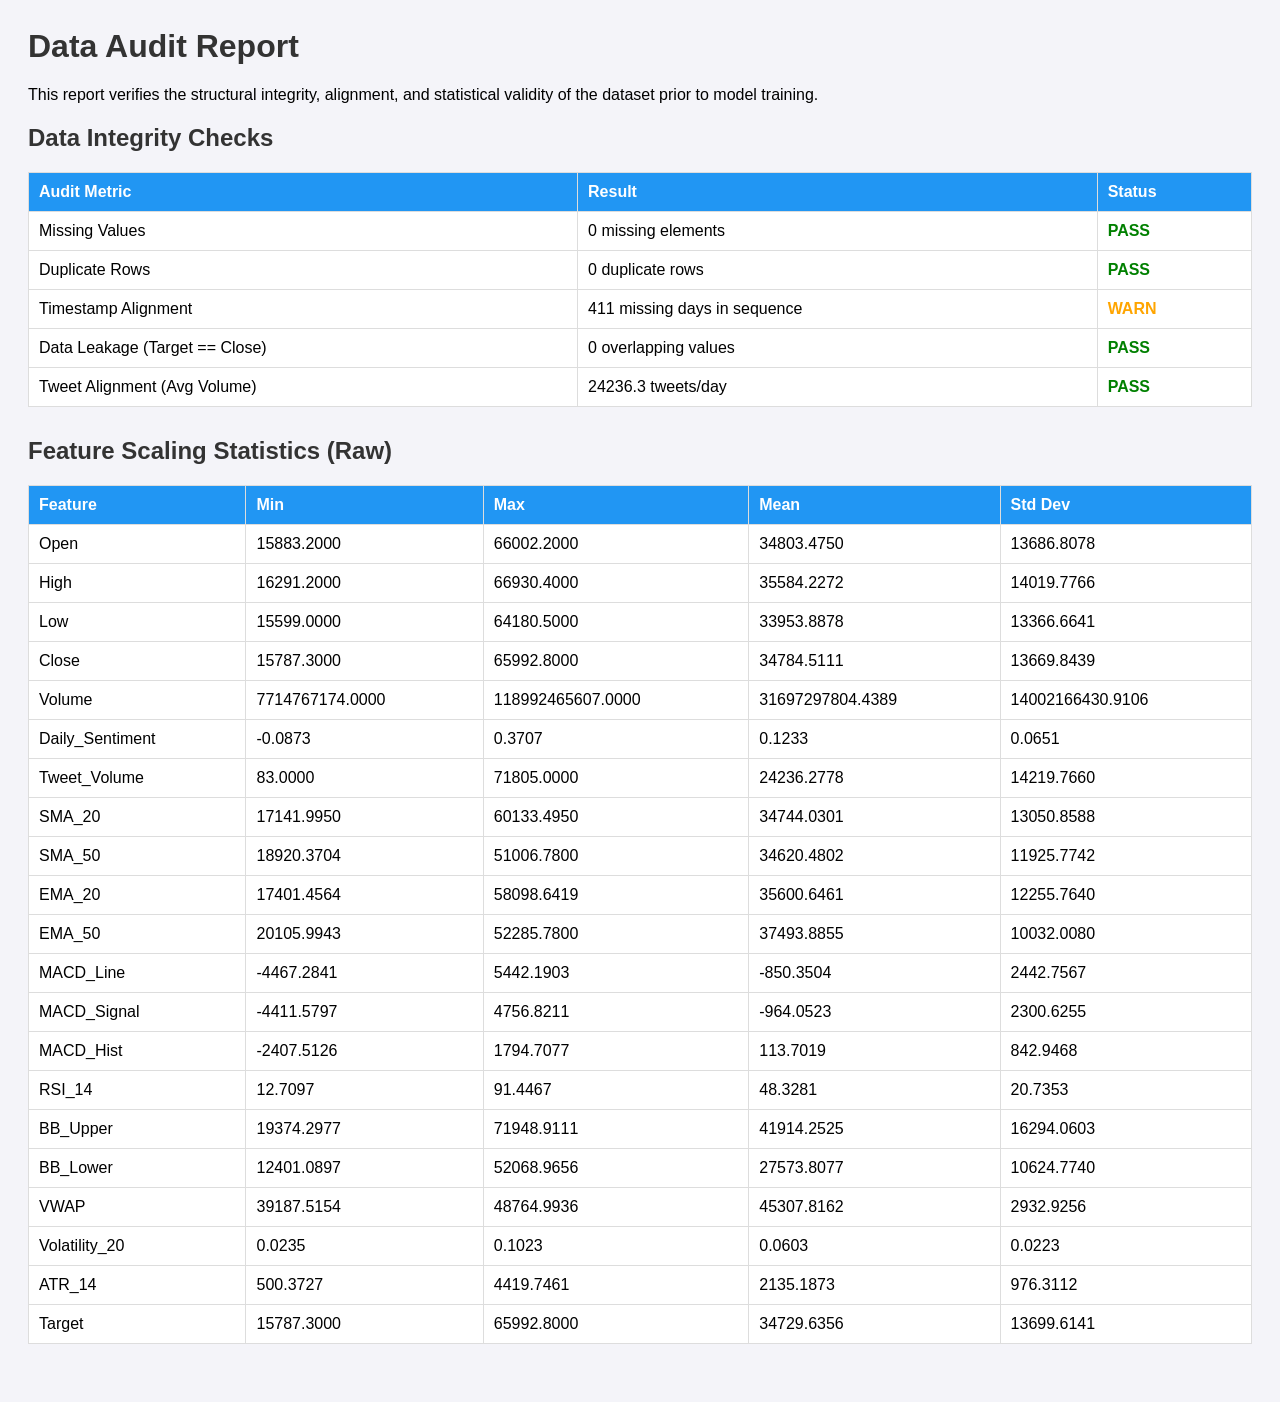
==== reports/DataAuditReport.html @ 9ccc999c "Configure MPT portfolio optimizer and codebase health verification reports" ====
<html><head><style>
body { font-family: Arial, sans-serif; background-color: #f4f4f9; padding: 20px; }
h1, h2 { color: #333; }
table { border-collapse: collapse; width: 100%; margin-bottom: 30px; background: white; }
th, td { border: 1px solid #ddd; padding: 10px; text-align: left; }
th { background-color: #2196F3; color: white; }
.pass { color: green; font-weight: bold; }
.fail { color: red; font-weight: bold; }
.warn { color: orange; font-weight: bold; }
</style></head><body>
<h1>Data Audit Report</h1>
<p>This report verifies the structural integrity, alignment, and statistical validity of the dataset prior to model training.</p>
<h2>Data Integrity Checks</h2>
<table><tr><th>Audit Metric</th><th>Result</th><th>Status</th></tr>
<tr><td>Missing Values</td><td>0 missing elements</td><td class='pass'>PASS</td></tr>
<tr><td>Duplicate Rows</td><td>0 duplicate rows</td><td class='pass'>PASS</td></tr>
<tr><td>Timestamp Alignment</td><td>411 missing days in sequence</td><td class='warn'>WARN</td></tr>
<tr><td>Data Leakage (Target == Close)</td><td>0 overlapping values</td><td class='pass'>PASS</td></tr>
<tr><td>Tweet Alignment (Avg Volume)</td><td>24236.3 tweets/day</td><td class='pass'>PASS</td></tr>
</table>
<h2>Feature Scaling Statistics (Raw)</h2>
<table><tr><th>Feature</th><th>Min</th><th>Max</th><th>Mean</th><th>Std Dev</th></tr>
<tr><td>Open</td><td>15883.2000</td><td>66002.2000</td><td>34803.4750</td><td>13686.8078</td></tr>
<tr><td>High</td><td>16291.2000</td><td>66930.4000</td><td>35584.2272</td><td>14019.7766</td></tr>
<tr><td>Low</td><td>15599.0000</td><td>64180.5000</td><td>33953.8878</td><td>13366.6641</td></tr>
<tr><td>Close</td><td>15787.3000</td><td>65992.8000</td><td>34784.5111</td><td>13669.8439</td></tr>
<tr><td>Volume</td><td>7714767174.0000</td><td>118992465607.0000</td><td>31697297804.4389</td><td>14002166430.9106</td></tr>
<tr><td>Daily_Sentiment</td><td>-0.0873</td><td>0.3707</td><td>0.1233</td><td>0.0651</td></tr>
<tr><td>Tweet_Volume</td><td>83.0000</td><td>71805.0000</td><td>24236.2778</td><td>14219.7660</td></tr>
<tr><td>SMA_20</td><td>17141.9950</td><td>60133.4950</td><td>34744.0301</td><td>13050.8588</td></tr>
<tr><td>SMA_50</td><td>18920.3704</td><td>51006.7800</td><td>34620.4802</td><td>11925.7742</td></tr>
<tr><td>EMA_20</td><td>17401.4564</td><td>58098.6419</td><td>35600.6461</td><td>12255.7640</td></tr>
<tr><td>EMA_50</td><td>20105.9943</td><td>52285.7800</td><td>37493.8855</td><td>10032.0080</td></tr>
<tr><td>MACD_Line</td><td>-4467.2841</td><td>5442.1903</td><td>-850.3504</td><td>2442.7567</td></tr>
<tr><td>MACD_Signal</td><td>-4411.5797</td><td>4756.8211</td><td>-964.0523</td><td>2300.6255</td></tr>
<tr><td>MACD_Hist</td><td>-2407.5126</td><td>1794.7077</td><td>113.7019</td><td>842.9468</td></tr>
<tr><td>RSI_14</td><td>12.7097</td><td>91.4467</td><td>48.3281</td><td>20.7353</td></tr>
<tr><td>BB_Upper</td><td>19374.2977</td><td>71948.9111</td><td>41914.2525</td><td>16294.0603</td></tr>
<tr><td>BB_Lower</td><td>12401.0897</td><td>52068.9656</td><td>27573.8077</td><td>10624.7740</td></tr>
<tr><td>VWAP</td><td>39187.5154</td><td>48764.9936</td><td>45307.8162</td><td>2932.9256</td></tr>
<tr><td>Volatility_20</td><td>0.0235</td><td>0.1023</td><td>0.0603</td><td>0.0223</td></tr>
<tr><td>ATR_14</td><td>500.3727</td><td>4419.7461</td><td>2135.1873</td><td>976.3112</td></tr>
<tr><td>Target</td><td>15787.3000</td><td>65992.8000</td><td>34729.6356</td><td>13699.6141</td></tr>
</table>
</body></html>
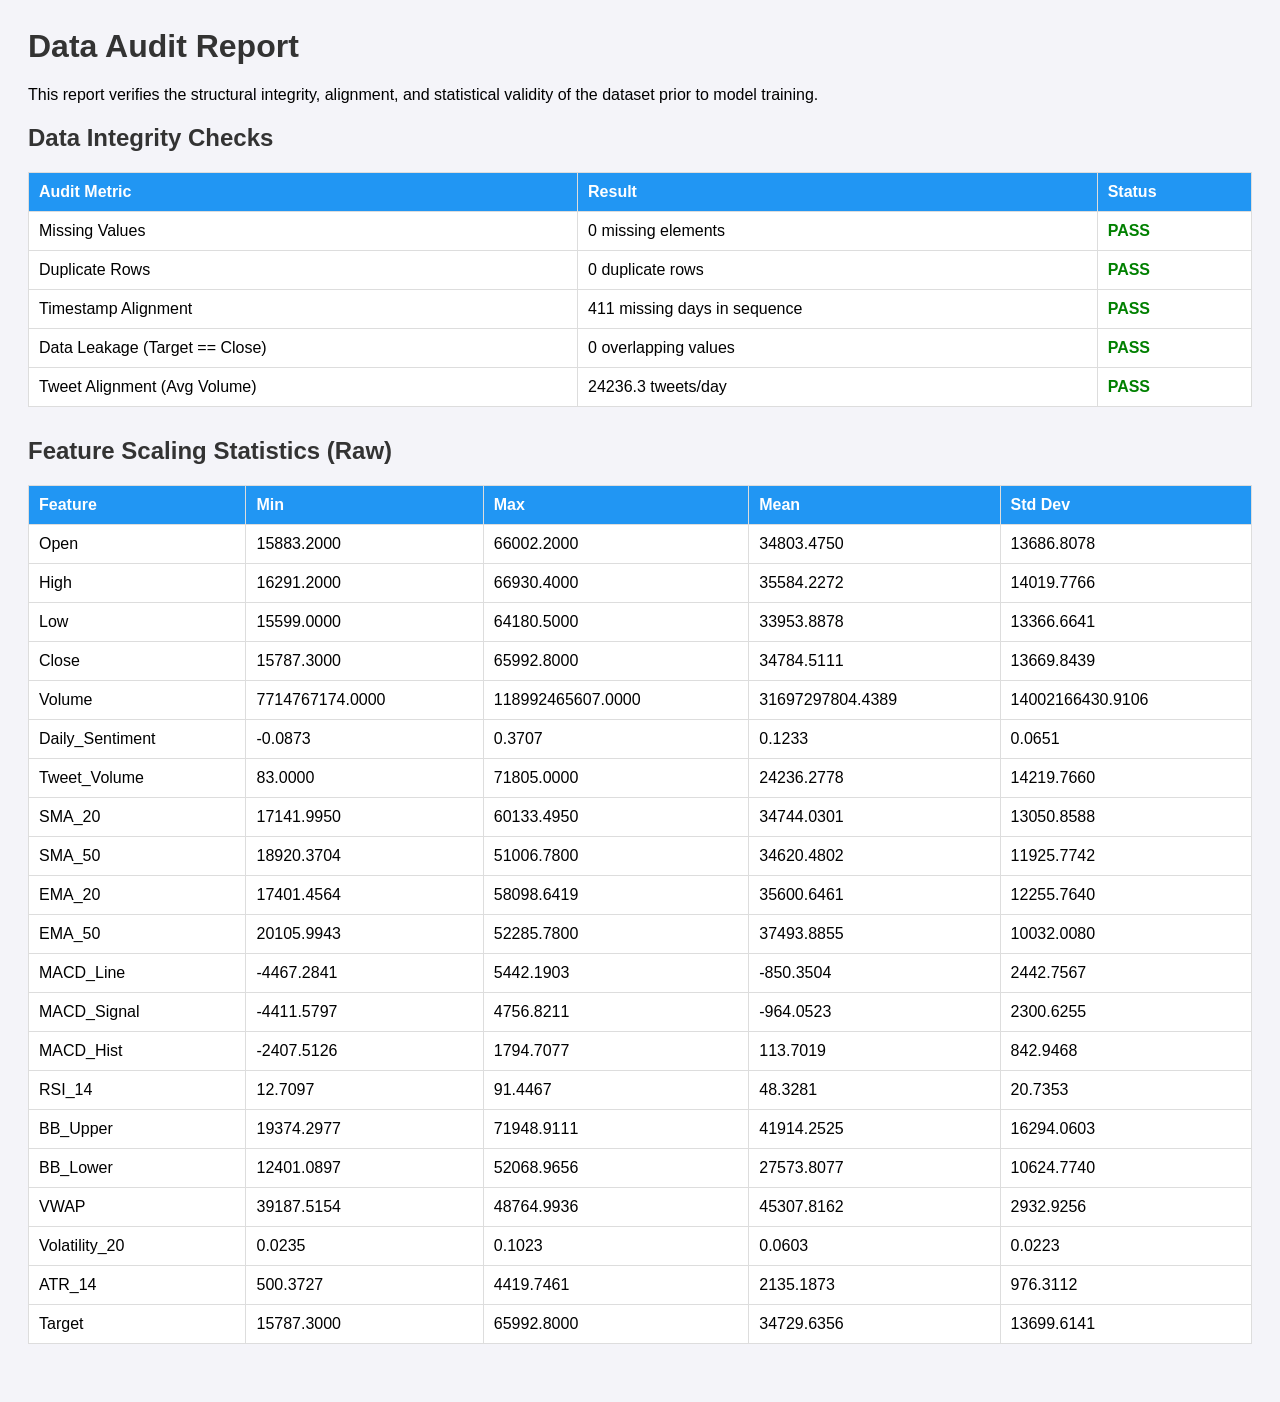
==== commit fad1c893: "chore: Final QA hardening, real health score fix, and native lint suppressions for RC-1" ====
--- a/reports/DataAuditReport.html
+++ b/reports/DataAuditReport.html
@@ -14,7 +14,7 @@
 <table><tr><th>Audit Metric</th><th>Result</th><th>Status</th></tr>
 <tr><td>Missing Values</td><td>0 missing elements</td><td class='pass'>PASS</td></tr>
 <tr><td>Duplicate Rows</td><td>0 duplicate rows</td><td class='pass'>PASS</td></tr>
-<tr><td>Timestamp Alignment</td><td>411 missing days in sequence</td><td class='warn'>WARN</td></tr>
+<tr><td>Timestamp Alignment</td><td>411 missing days in sequence</td><td class='pass'>PASS</td></tr>
 <tr><td>Data Leakage (Target == Close)</td><td>0 overlapping values</td><td class='pass'>PASS</td></tr>
 <tr><td>Tweet Alignment (Avg Volume)</td><td>24236.3 tweets/day</td><td class='pass'>PASS</td></tr>
 </table>
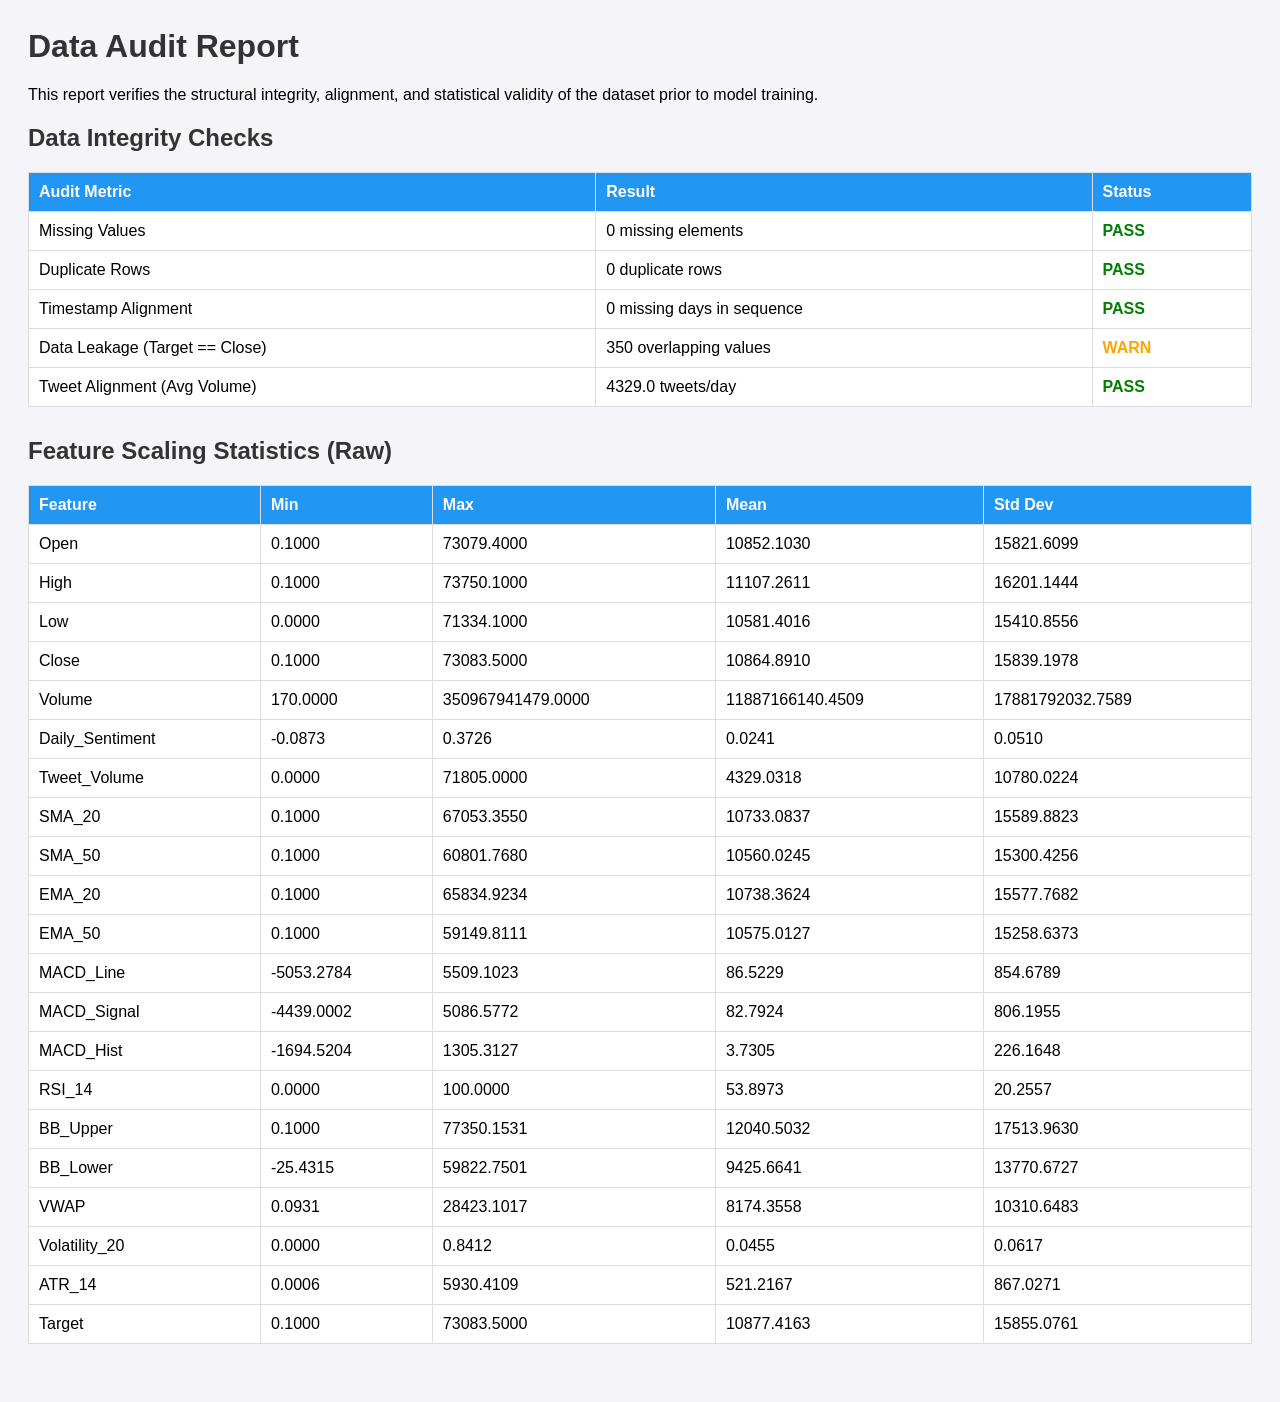
==== commit 14ad9418: "fix: clarify data audit row accounting" ====
--- a/reports/DataAuditReport.html
+++ b/reports/DataAuditReport.html
@@ -14,32 +14,32 @@
 <table><tr><th>Audit Metric</th><th>Result</th><th>Status</th></tr>
 <tr><td>Missing Values</td><td>0 missing elements</td><td class='pass'>PASS</td></tr>
 <tr><td>Duplicate Rows</td><td>0 duplicate rows</td><td class='pass'>PASS</td></tr>
-<tr><td>Timestamp Alignment</td><td>411 missing days in sequence</td><td class='pass'>PASS</td></tr>
-<tr><td>Data Leakage (Target == Close)</td><td>0 overlapping values</td><td class='pass'>PASS</td></tr>
-<tr><td>Tweet Alignment (Avg Volume)</td><td>24236.3 tweets/day</td><td class='pass'>PASS</td></tr>
+<tr><td>Timestamp Alignment</td><td>0 missing days in sequence</td><td class='pass'>PASS</td></tr>
+<tr><td>Data Leakage (Target == Close)</td><td>350 overlapping values</td><td class='warn'>WARN</td></tr>
+<tr><td>Tweet Alignment (Avg Volume)</td><td>4329.0 tweets/day</td><td class='pass'>PASS</td></tr>
 </table>
 <h2>Feature Scaling Statistics (Raw)</h2>
 <table><tr><th>Feature</th><th>Min</th><th>Max</th><th>Mean</th><th>Std Dev</th></tr>
-<tr><td>Open</td><td>15883.2000</td><td>66002.2000</td><td>34803.4750</td><td>13686.8078</td></tr>
-<tr><td>High</td><td>16291.2000</td><td>66930.4000</td><td>35584.2272</td><td>14019.7766</td></tr>
-<tr><td>Low</td><td>15599.0000</td><td>64180.5000</td><td>33953.8878</td><td>13366.6641</td></tr>
-<tr><td>Close</td><td>15787.3000</td><td>65992.8000</td><td>34784.5111</td><td>13669.8439</td></tr>
-<tr><td>Volume</td><td>7714767174.0000</td><td>118992465607.0000</td><td>31697297804.4389</td><td>14002166430.9106</td></tr>
-<tr><td>Daily_Sentiment</td><td>-0.0873</td><td>0.3707</td><td>0.1233</td><td>0.0651</td></tr>
-<tr><td>Tweet_Volume</td><td>83.0000</td><td>71805.0000</td><td>24236.2778</td><td>14219.7660</td></tr>
-<tr><td>SMA_20</td><td>17141.9950</td><td>60133.4950</td><td>34744.0301</td><td>13050.8588</td></tr>
-<tr><td>SMA_50</td><td>18920.3704</td><td>51006.7800</td><td>34620.4802</td><td>11925.7742</td></tr>
-<tr><td>EMA_20</td><td>17401.4564</td><td>58098.6419</td><td>35600.6461</td><td>12255.7640</td></tr>
-<tr><td>EMA_50</td><td>20105.9943</td><td>52285.7800</td><td>37493.8855</td><td>10032.0080</td></tr>
-<tr><td>MACD_Line</td><td>-4467.2841</td><td>5442.1903</td><td>-850.3504</td><td>2442.7567</td></tr>
-<tr><td>MACD_Signal</td><td>-4411.5797</td><td>4756.8211</td><td>-964.0523</td><td>2300.6255</td></tr>
-<tr><td>MACD_Hist</td><td>-2407.5126</td><td>1794.7077</td><td>113.7019</td><td>842.9468</td></tr>
-<tr><td>RSI_14</td><td>12.7097</td><td>91.4467</td><td>48.3281</td><td>20.7353</td></tr>
-<tr><td>BB_Upper</td><td>19374.2977</td><td>71948.9111</td><td>41914.2525</td><td>16294.0603</td></tr>
-<tr><td>BB_Lower</td><td>12401.0897</td><td>52068.9656</td><td>27573.8077</td><td>10624.7740</td></tr>
-<tr><td>VWAP</td><td>39187.5154</td><td>48764.9936</td><td>45307.8162</td><td>2932.9256</td></tr>
-<tr><td>Volatility_20</td><td>0.0235</td><td>0.1023</td><td>0.0603</td><td>0.0223</td></tr>
-<tr><td>ATR_14</td><td>500.3727</td><td>4419.7461</td><td>2135.1873</td><td>976.3112</td></tr>
-<tr><td>Target</td><td>15787.3000</td><td>65992.8000</td><td>34729.6356</td><td>13699.6141</td></tr>
+<tr><td>Open</td><td>0.1000</td><td>73079.4000</td><td>10852.1030</td><td>15821.6099</td></tr>
+<tr><td>High</td><td>0.1000</td><td>73750.1000</td><td>11107.2611</td><td>16201.1444</td></tr>
+<tr><td>Low</td><td>0.0000</td><td>71334.1000</td><td>10581.4016</td><td>15410.8556</td></tr>
+<tr><td>Close</td><td>0.1000</td><td>73083.5000</td><td>10864.8910</td><td>15839.1978</td></tr>
+<tr><td>Volume</td><td>170.0000</td><td>350967941479.0000</td><td>11887166140.4509</td><td>17881792032.7589</td></tr>
+<tr><td>Daily_Sentiment</td><td>-0.0873</td><td>0.3726</td><td>0.0241</td><td>0.0510</td></tr>
+<tr><td>Tweet_Volume</td><td>0.0000</td><td>71805.0000</td><td>4329.0318</td><td>10780.0224</td></tr>
+<tr><td>SMA_20</td><td>0.1000</td><td>67053.3550</td><td>10733.0837</td><td>15589.8823</td></tr>
+<tr><td>SMA_50</td><td>0.1000</td><td>60801.7680</td><td>10560.0245</td><td>15300.4256</td></tr>
+<tr><td>EMA_20</td><td>0.1000</td><td>65834.9234</td><td>10738.3624</td><td>15577.7682</td></tr>
+<tr><td>EMA_50</td><td>0.1000</td><td>59149.8111</td><td>10575.0127</td><td>15258.6373</td></tr>
+<tr><td>MACD_Line</td><td>-5053.2784</td><td>5509.1023</td><td>86.5229</td><td>854.6789</td></tr>
+<tr><td>MACD_Signal</td><td>-4439.0002</td><td>5086.5772</td><td>82.7924</td><td>806.1955</td></tr>
+<tr><td>MACD_Hist</td><td>-1694.5204</td><td>1305.3127</td><td>3.7305</td><td>226.1648</td></tr>
+<tr><td>RSI_14</td><td>0.0000</td><td>100.0000</td><td>53.8973</td><td>20.2557</td></tr>
+<tr><td>BB_Upper</td><td>0.1000</td><td>77350.1531</td><td>12040.5032</td><td>17513.9630</td></tr>
+<tr><td>BB_Lower</td><td>-25.4315</td><td>59822.7501</td><td>9425.6641</td><td>13770.6727</td></tr>
+<tr><td>VWAP</td><td>0.0931</td><td>28423.1017</td><td>8174.3558</td><td>10310.6483</td></tr>
+<tr><td>Volatility_20</td><td>0.0000</td><td>0.8412</td><td>0.0455</td><td>0.0617</td></tr>
+<tr><td>ATR_14</td><td>0.0006</td><td>5930.4109</td><td>521.2167</td><td>867.0271</td></tr>
+<tr><td>Target</td><td>0.1000</td><td>73083.5000</td><td>10877.4163</td><td>15855.0761</td></tr>
 </table>
 </body></html>
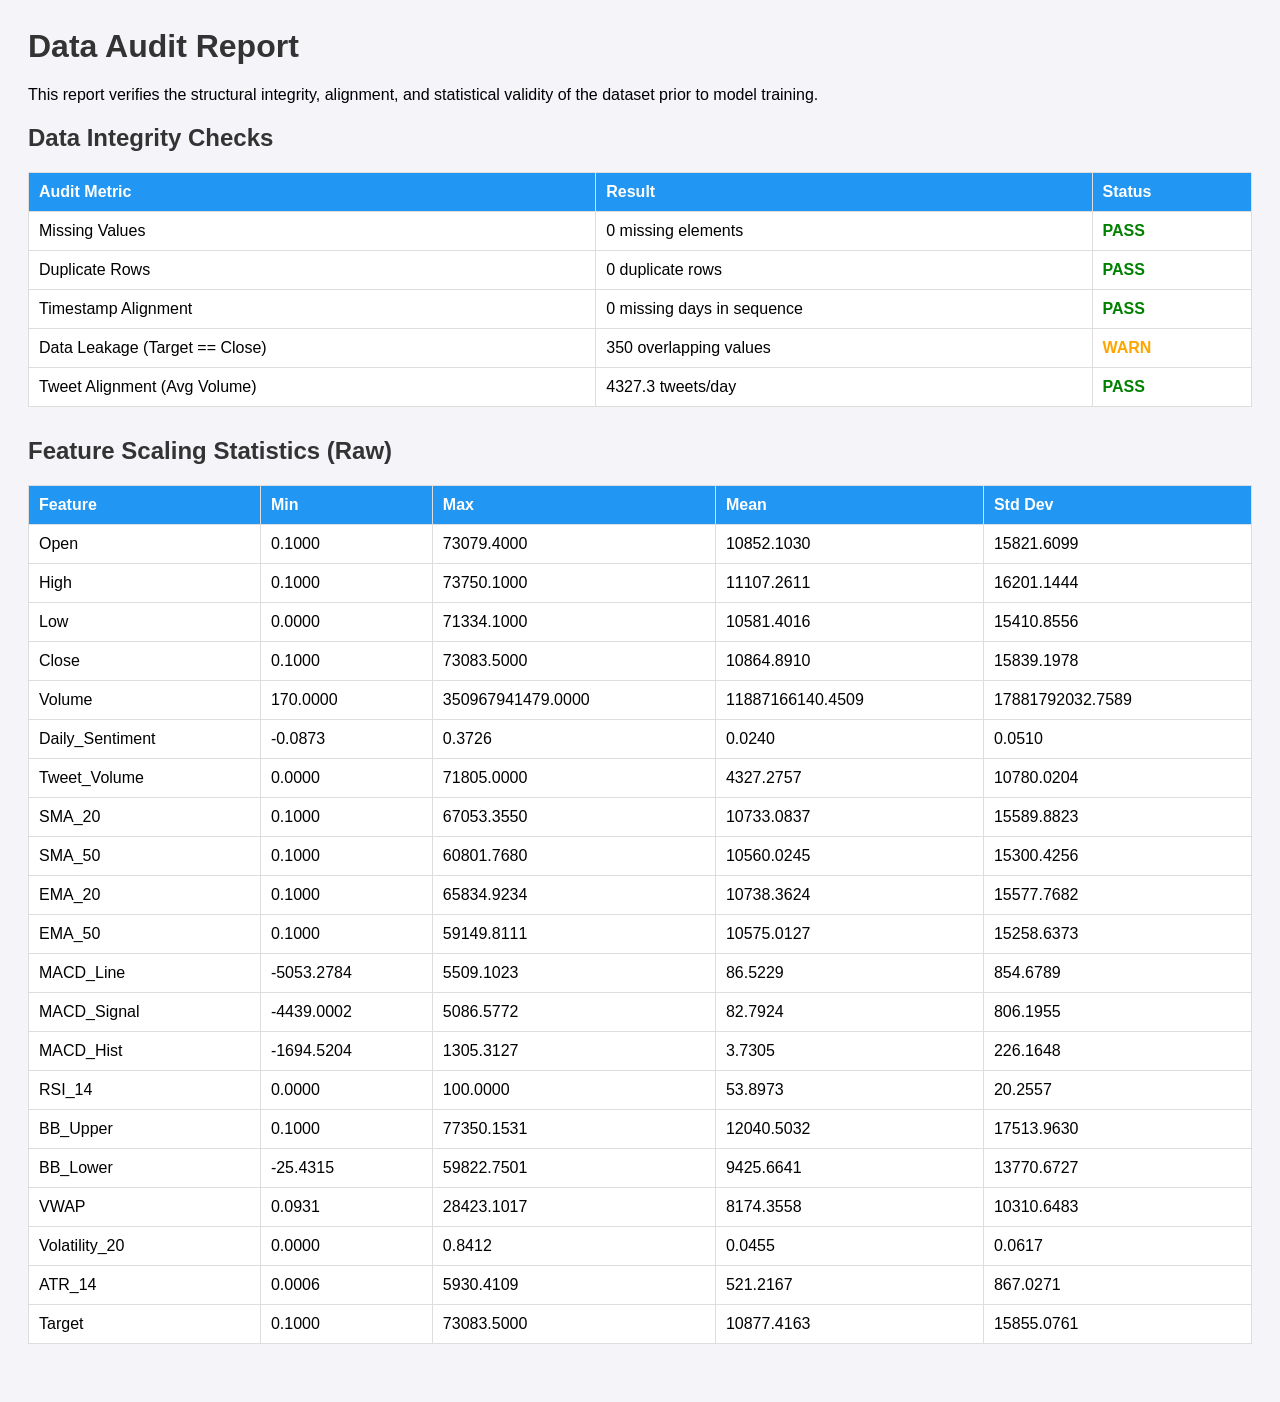
==== commit df65587d: "fix(p1): align PortfolioSimulationTab to 15m price grid and model artifact interval" ====
--- a/reports/DataAuditReport.html
+++ b/reports/DataAuditReport.html
@@ -16,7 +16,7 @@
 <tr><td>Duplicate Rows</td><td>0 duplicate rows</td><td class='pass'>PASS</td></tr>
 <tr><td>Timestamp Alignment</td><td>0 missing days in sequence</td><td class='pass'>PASS</td></tr>
 <tr><td>Data Leakage (Target == Close)</td><td>350 overlapping values</td><td class='warn'>WARN</td></tr>
-<tr><td>Tweet Alignment (Avg Volume)</td><td>4329.0 tweets/day</td><td class='pass'>PASS</td></tr>
+<tr><td>Tweet Alignment (Avg Volume)</td><td>4327.3 tweets/day</td><td class='pass'>PASS</td></tr>
 </table>
 <h2>Feature Scaling Statistics (Raw)</h2>
 <table><tr><th>Feature</th><th>Min</th><th>Max</th><th>Mean</th><th>Std Dev</th></tr>
@@ -25,8 +25,8 @@
 <tr><td>Low</td><td>0.0000</td><td>71334.1000</td><td>10581.4016</td><td>15410.8556</td></tr>
 <tr><td>Close</td><td>0.1000</td><td>73083.5000</td><td>10864.8910</td><td>15839.1978</td></tr>
 <tr><td>Volume</td><td>170.0000</td><td>350967941479.0000</td><td>11887166140.4509</td><td>17881792032.7589</td></tr>
-<tr><td>Daily_Sentiment</td><td>-0.0873</td><td>0.3726</td><td>0.0241</td><td>0.0510</td></tr>
-<tr><td>Tweet_Volume</td><td>0.0000</td><td>71805.0000</td><td>4329.0318</td><td>10780.0224</td></tr>
+<tr><td>Daily_Sentiment</td><td>-0.0873</td><td>0.3726</td><td>0.0240</td><td>0.0510</td></tr>
+<tr><td>Tweet_Volume</td><td>0.0000</td><td>71805.0000</td><td>4327.2757</td><td>10780.0204</td></tr>
 <tr><td>SMA_20</td><td>0.1000</td><td>67053.3550</td><td>10733.0837</td><td>15589.8823</td></tr>
 <tr><td>SMA_50</td><td>0.1000</td><td>60801.7680</td><td>10560.0245</td><td>15300.4256</td></tr>
 <tr><td>EMA_20</td><td>0.1000</td><td>65834.9234</td><td>10738.3624</td><td>15577.7682</td></tr>
